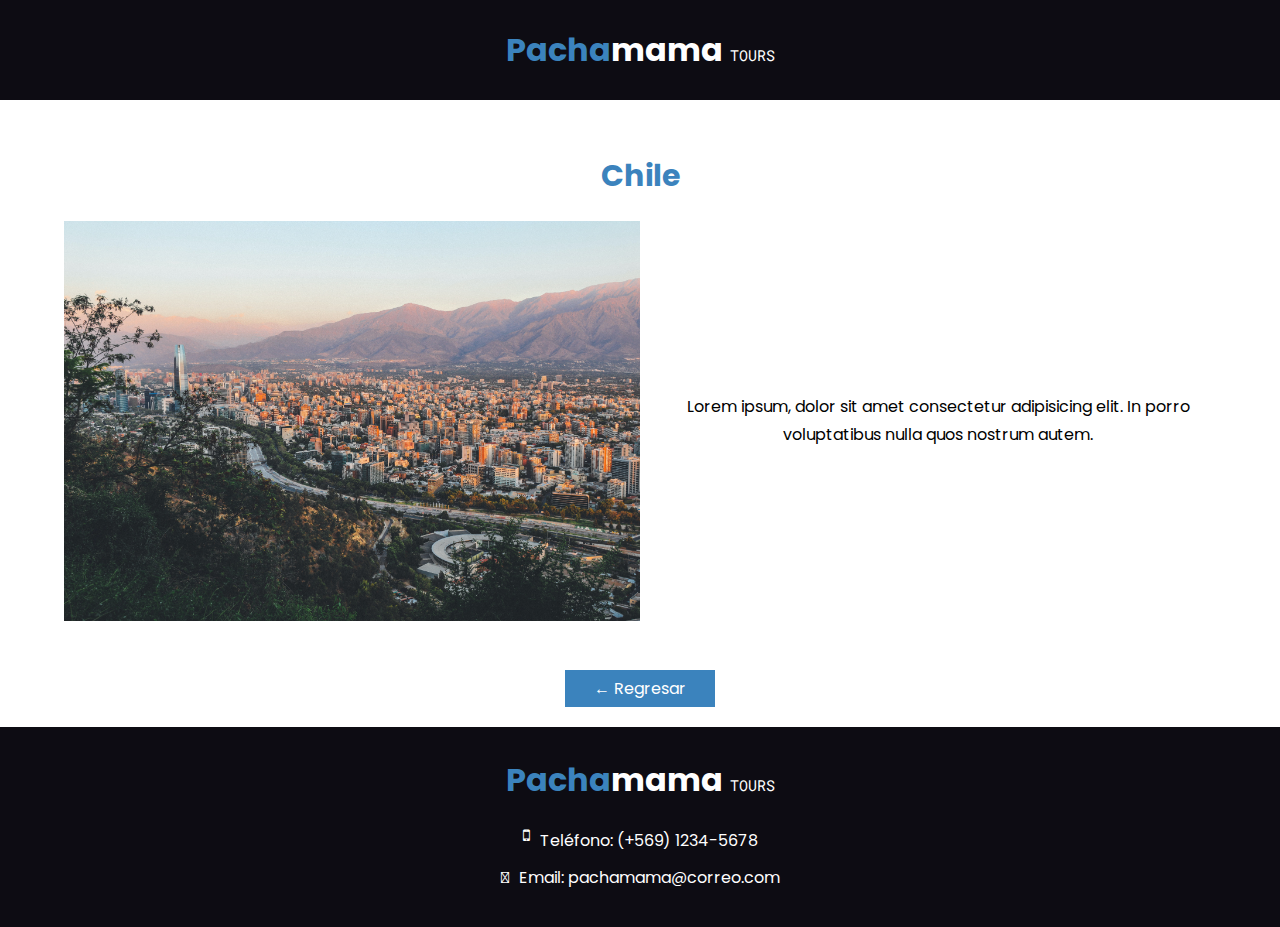
==== 1.html @ 9e628251 "intento solución 2 al 404 páginas internas" ====
<!DOCTYPE html>
<html lang="en">
  <head>
    <meta charset="UTF-8" />
    <meta http-equiv="X-UA-Compatible" content="IE=edge" />
    <meta name="viewport" content="width=device-width, initial-scale=1.0" />
    <link
      rel="stylesheet"
      href="https://cdnjs.cloudflare.com/ajax/libs/font-awesome/4.7.0/css/font-awesome.min.css"
    />
    <link rel="stylesheet" href="../css/normalize.css" />
    <link rel="stylesheet" href="../css/styles.css" />
    <title>Tour del Sur</title>
  </head>
  <body>
    <div class="paises">
      <header id="header" class="header pais">
        <div class="header__flex contenedor pais">
          <a href="../index.html">
            <h1 class="logo">
              <span class="logo__azul">Pacha</span>mama
              <span class="logo__tours">Tours</span>
            </h1>
          </a>
        </div>
      </header>

      <main class="main contenedor">
        <h2 class="main__pais">Chile</h2>
        <div class="main__contenido">
          <img src="../img/galeria/1.jpg" alt="Paisaje Santiago" />
          <p class="contenido__texto">
            Lorem ipsum, dolor sit amet consectetur adipisicing elit. In porro
            voluptatibus nulla quos nostrum autem.
          </p>
        </div>

        <a class="contenido__regresar" href="../index.html">&larr; Regresar</a>
      </main>

      <footer class="footer pais">
        <div class="footer__flex contenedor pais">
          <a href="../index.html">
            <h1 class="logo">
              <span class="logo__azul">Pacha</span>mama
              <span class="logo__tours">Tours</span>
            </h1>
          </a>

          <!-- <nav class="barra">
            <a class="barra__link" href="#hero">Inicio</a>
            <a class="barra__link" href="#destinos">Destinos</a>
            <a class="barra__link" href="#contacto">Contacto</a>
          </nav> -->
        </div>
        <div class="footer__contacto contenedor">
          <div class="flex">
            <i class="fa fa-mobile-phone"></i>
            <p>Teléfono: (+569) 1234-5678</p>
          </div>
          <div class="flex">
            <i class="fa-sharp fa-solid fa-envelope"></i>
            <p>Email: pachamama@correo.com</p>
          </div>
        </div>
      </footer>
    </div>

    <script src="./js/main.js"></script>
  </body>
</html>
---- css/styles.css ----
@import url("https://fonts.googleapis.com/css2?family=Poppins:wght@400;700&family=Roboto+Mono:wght@400;700&display=swap");
:root {
  --fuentePrincipal: "Poppins", sans-serif;
  --fuenteSecundaria: "Roboto Mono", monospace;
}
html {
  box-sizing: border-box;
  font-size: 62.5%;
}
*,
*::before,
*::after {
  box-sizing: inherit;
  margin: 0;
  padding: 0;
}
body {
  font-size: 16px;
  font-family: var(--fuentePrincipal);
  line-height: 1.7;
}
a {
  text-decoration: none;
}
ul,
ol {
  list-style: none;
}
.contenedor {
  width: min(120rem, 90%);
  margin: 0 auto;
}
/*
! ** CABECERA
*/
.hero {
  background-image: url(../img/heroOscuro.webp);
  height: 100vh;
  background-position: center center;
  position: relative;
}
.header {
  background-color: transparent;
  height: 22rem;
  padding-top: 3rem;
}
@media (min-width: 768px) {
  .header {
    height: 15rem;
    padding: 0;
  }
  .header__flex {
    display: flex;
    align-items: center;
    justify-content: space-between;
    height: 100%;
  }
}
@media (min-width: 768px) {
  .header.fijo {
    position: fixed;
    width: 100%;
    background-color: #0d0c13;
    z-index: 3;
    height: 8rem;
    transition: all ease-in 150ms;
  }
}
.logo {
  color: white;
  text-transform: capitalize;
  text-align: center;
  font-weight: 700;
  margin-top: 0;
  margin-bottom: 3rem;
}
.logo__azul {
  color: #3b83bd;
}
.logo__tours {
  font-family: var(--fuenteSecundaria);
  text-transform: uppercase;
  font-size: 1.5rem;
  font-weight: 400;
}
.barra__link {
  color: white;
  /* margin-right: 1.5rem; */
  display: block;
  text-align: center;
  margin-bottom: 1.5rem;

  transition: color 200ms;
}
.barra__link:hover {
  color: #65baff;
}
.barra__link:last-of-type {
  margin-right: 0;
}
.hero__flex {
  display: flex;
  height: 40rem;
  flex-direction: column;
  justify-content: space-between;
  align-items: center;
}
.hero__texto {
  text-align: center;
  text-transform: uppercase;
  font-weight: 700;
  color: white;
  font-size: 4rem;
  margin-top: 10rem;
}
.hero__boton {
  background-color: rgb(32, 112, 32);
  text-align: center;
  width: 15rem;
  padding: 1rem 3rem;
  color: white;
  text-transform: uppercase;
  font-weight: 700;

  transition: background-color 200ms;
}
.hero__boton:hover {
  background-color: rgb(23, 49, 23);
}
@media (min-width: 768px) {
  .header {
    display: flex;
    align-items: center;
    justify-content: space-between;
    margin-bottom: 20rem;
  }
  .logo {
    margin-bottom: 0;
  }
  .barra__link {
    display: inline;
    margin-right: 2rem;
  }
  .barra__link:last-of-type {
    margin-right: 0;
  }
}
/*
! ** DESTINOS
*/
.destinos {
  margin-bottom: 7rem;
}
.destinos__titulo {
  text-align: center;
  font-size: 3rem;
  text-transform: uppercase;
  margin: 5rem 0;
}
.destinos__galeria__container {
  display: flex;
  justify-content: center;
  position: relative;
}
.destinos__galeria__container:hover > .capa {
  opacity: 1;
}
#destinos__galeria {
  margin: 0 auto;
  display: grid;
  grid-template-columns: repeat(1, 1fr);
  gap: 2rem;
}
.destinos__imagen {
  display: block;
  width: 29rem;
  height: 39rem;
  object-fit: cover;
  border-radius: 8px;
}
.capa {
  position: absolute;
  background-color: rgb(0, 0, 0, 0.5);
  height: 39rem;
  width: 29rem;
  border-radius: 8px;

  display: flex;
  flex-direction: column;
  justify-content: center;
  align-items: center;
  opacity: 0;
  transition: opacity 300ms;
}
.capa__titulo {
  text-transform: uppercase;
  color: white;
  text-align: center;
  font-size: 3rem;
  margin-bottom: 3rem;
}
.capa__boton {
  background-color: #3b83bd;
  color: white;
  padding: 1rem 2rem;
  border-radius: 6px;
  font-family: var(--fuenteSecundaria);
  text-transform: uppercase;
  transition: background-color 200ms;
}
.capa__boton:hover {
  background-color: #65baff;
}
@media (min-width: 650px) {
  #destinos__galeria {
    grid-template-columns: repeat(2, 1fr);
    gap: 2rem;
  }
}
@media (min-width: 980px) {
  #destinos__galeria {
    grid-template-columns: repeat(3, 1fr);
    gap: 2rem;
  }
}
.destinos__temp {
  display: block;
  margin: 0 auto;
  color: white;
  text-align: center;
  margin-top: 2rem;
  text-transform: uppercase;
  font-weight: 400;
  background-color: #3b83bd;
  padding: 1rem 2rem;
  width: 20rem;
}
/*
! ** CONTACTO
*/
.contacto {
  /* background-image: linear-gradient(to bottom, transparent 50% #3b83bd 0%),
    url(../img/contacto.jpg); */
  margin-bottom: 3rem;
}
.contacto__titulo {
  text-align: center;
  font-size: 3rem;
  text-transform: uppercase;
  margin-bottom: 3rem;
}
.contacto__imagen {
  height: 100%;
  width: 100%;
  object-fit: cover;
}
.contacto-grid {
  background-color: #3b83bd;
  display: grid;
  grid-template-rows: repeat(2, 1fr);
}
.contacto__formulario {
  padding: 2rem 0;
}
.contacto__formulario input,
textarea {
  font-size: 1.6rem;
  padding: 1rem;
  margin: 0 auto;
  display: block;
  width: 90%;
  margin-bottom: 1rem;

  border-radius: 0.8rem;
  outline: none;
  border: none;
}
input:focus,
textarea:focus {
  border: none;
  background-color: rgba(226, 226, 226, 1);
}
input.error {
  border: 2px solid red;
}
.mensaje-error {
  text-align: center;
  font-size: 1.2rem;
  color: red;
  margin-top: -0.5rem; /* contrarrestar el marginbottom del input */
  padding-bottom: 0.5rem;
  font-weight: 700;
  letter-spacing: 2px;
}
.form__submit {
  background-color: white;
  border: 2px solid white;
  color: #3b83bd;
  text-transform: uppercase;
  font-weight: 700;
  cursor: pointer;
  transition: background-color 300ms, color 300ms;
}
.form__submit:hover {
  background-color: #65baff;
  color: white;
}
@media (min-width: 768px) {
  .contacto-grid {
    grid-template-columns: repeat(2, 1fr);
    grid-template-rows: none;
  }
  .contacto__formulario {
    display: flex;
    flex-direction: column;
    justify-content: center;
  }
  .contacto__formulario input,
  textarea {
    width: 70%;
  }
}
.contacto__mapa {
  display: flex;
  justify-content: center;
  align-items: center;

  margin-top: 3rem;
}
/*
! ** FOOTER
*/
.footer {
  background-color: #0d0c13;
  height: 35rem;
  padding: 3rem 0;
}
.footer__flex {
  margin-bottom: 2rem;
}
.flex {
  display: flex;
  gap: 1rem;
  justify-content: center;
  margin-bottom: 1rem;
  color: white;
}
@media (min-width: 768px) {
  .footer {
    height: 20rem;
    padding: 4rem 0;
  }
  .footer__flex {
    display: flex;
    align-items: flex-start;
    justify-content: space-between;
  }
}

/*
! ** PAISES
*/
.header.pais {
  display: flex;
  justify-content: center;
  align-items: center;
  background-color: #0d0c13;
  height: 10rem;
  margin-bottom: 5rem;
}
.header__flex.pais {
  justify-content: center;
}
.footer.pais {
  display: flex;
  flex-direction: column;
  justify-content: center;
  align-items: center;
  background-color: #0d0c13;
  height: 20rem;
}
.footer__flex.pais {
  justify-content: center;
}
.paises {
  height: 100vh;
}
.main__pais {
  text-align: center;
  font-size: 3rem;
  color: #3b83bd;
}
.main img {
  display: block;
  width: 50%;
  height: 40rem;
  object-fit: cover;
}
.main__contenido {
  display: flex;
  flex-direction: column;
  justify-content: space-evenly;
  gap: 2rem;
  align-items: center;
  margin-bottom: 3rem;
  height: 43.9rem;
}
@media (min-width: 768px) {
  .main__contenido {
    flex-direction: row;
  }
}
.contenido__texto {
  text-align: center;
}
.contenido__regresar {
  display: block;
  text-align: center;
  margin-bottom: 2rem;
  background-color: #3b83bd;
  color: white;
  padding: 0.5rem 2rem;
}
@media (min-width: 768px) {
  .contenido__regresar {
    width: 15rem;
    margin-right: auto;
    margin-left: auto;
  }
}
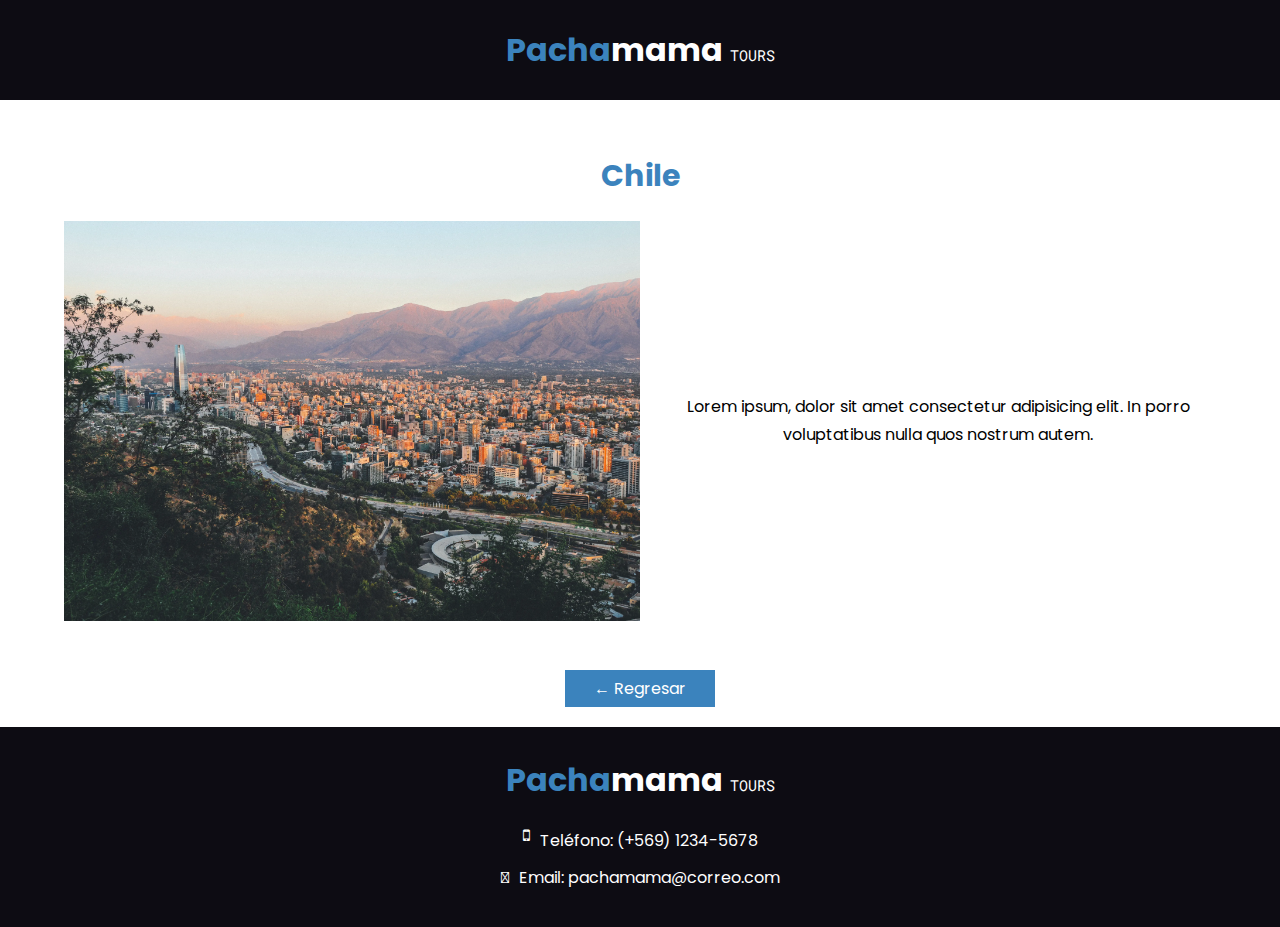
==== commit 027a54f4: "solucion final" ====
--- a/1.html
+++ b/1.html
@@ -8,15 +8,15 @@
       rel="stylesheet"
       href="https://cdnjs.cloudflare.com/ajax/libs/font-awesome/4.7.0/css/font-awesome.min.css"
     />
-    <link rel="stylesheet" href="../css/normalize.css" />
-    <link rel="stylesheet" href="../css/styles.css" />
+    <link rel="stylesheet" href="./css/normalize.css" />
+    <link rel="stylesheet" href="./css/styles.css" />
     <title>Tour del Sur</title>
   </head>
   <body>
     <div class="paises">
       <header id="header" class="header pais">
         <div class="header__flex contenedor pais">
-          <a href="../index.html">
+          <a href="./index.html">
             <h1 class="logo">
               <span class="logo__azul">Pacha</span>mama
               <span class="logo__tours">Tours</span>
@@ -28,7 +28,7 @@
       <main class="main contenedor">
         <h2 class="main__pais">Chile</h2>
         <div class="main__contenido">
-          <img src="../img/galeria/1.jpg" alt="Paisaje Santiago" />
+          <img src="./img/galeria/1.webp" alt="Paisaje Santiago" />
           <p class="contenido__texto">
             Lorem ipsum, dolor sit amet consectetur adipisicing elit. In porro
             voluptatibus nulla quos nostrum autem.
@@ -40,7 +40,7 @@
 
       <footer class="footer pais">
         <div class="footer__flex contenedor pais">
-          <a href="../index.html">
+          <a href="./index.html">
             <h1 class="logo">
               <span class="logo__azul">Pacha</span>mama
               <span class="logo__tours">Tours</span>
